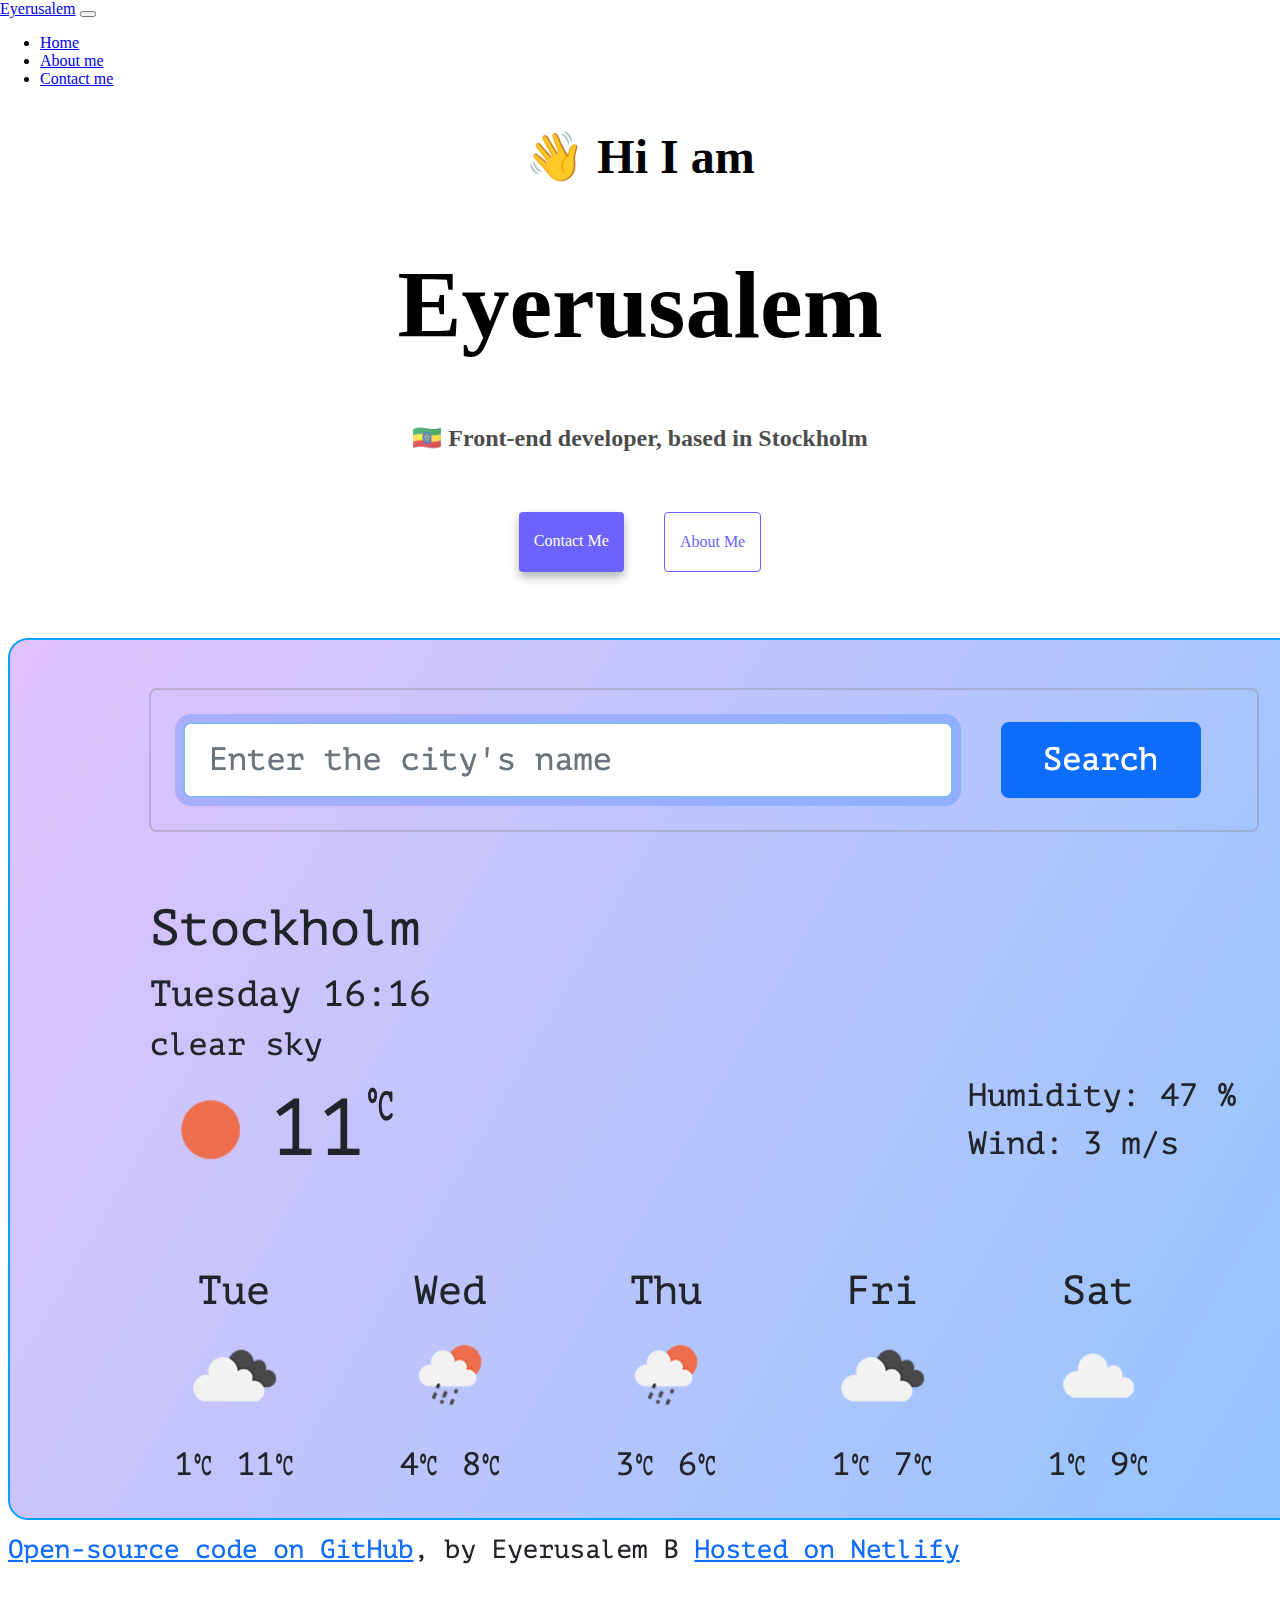
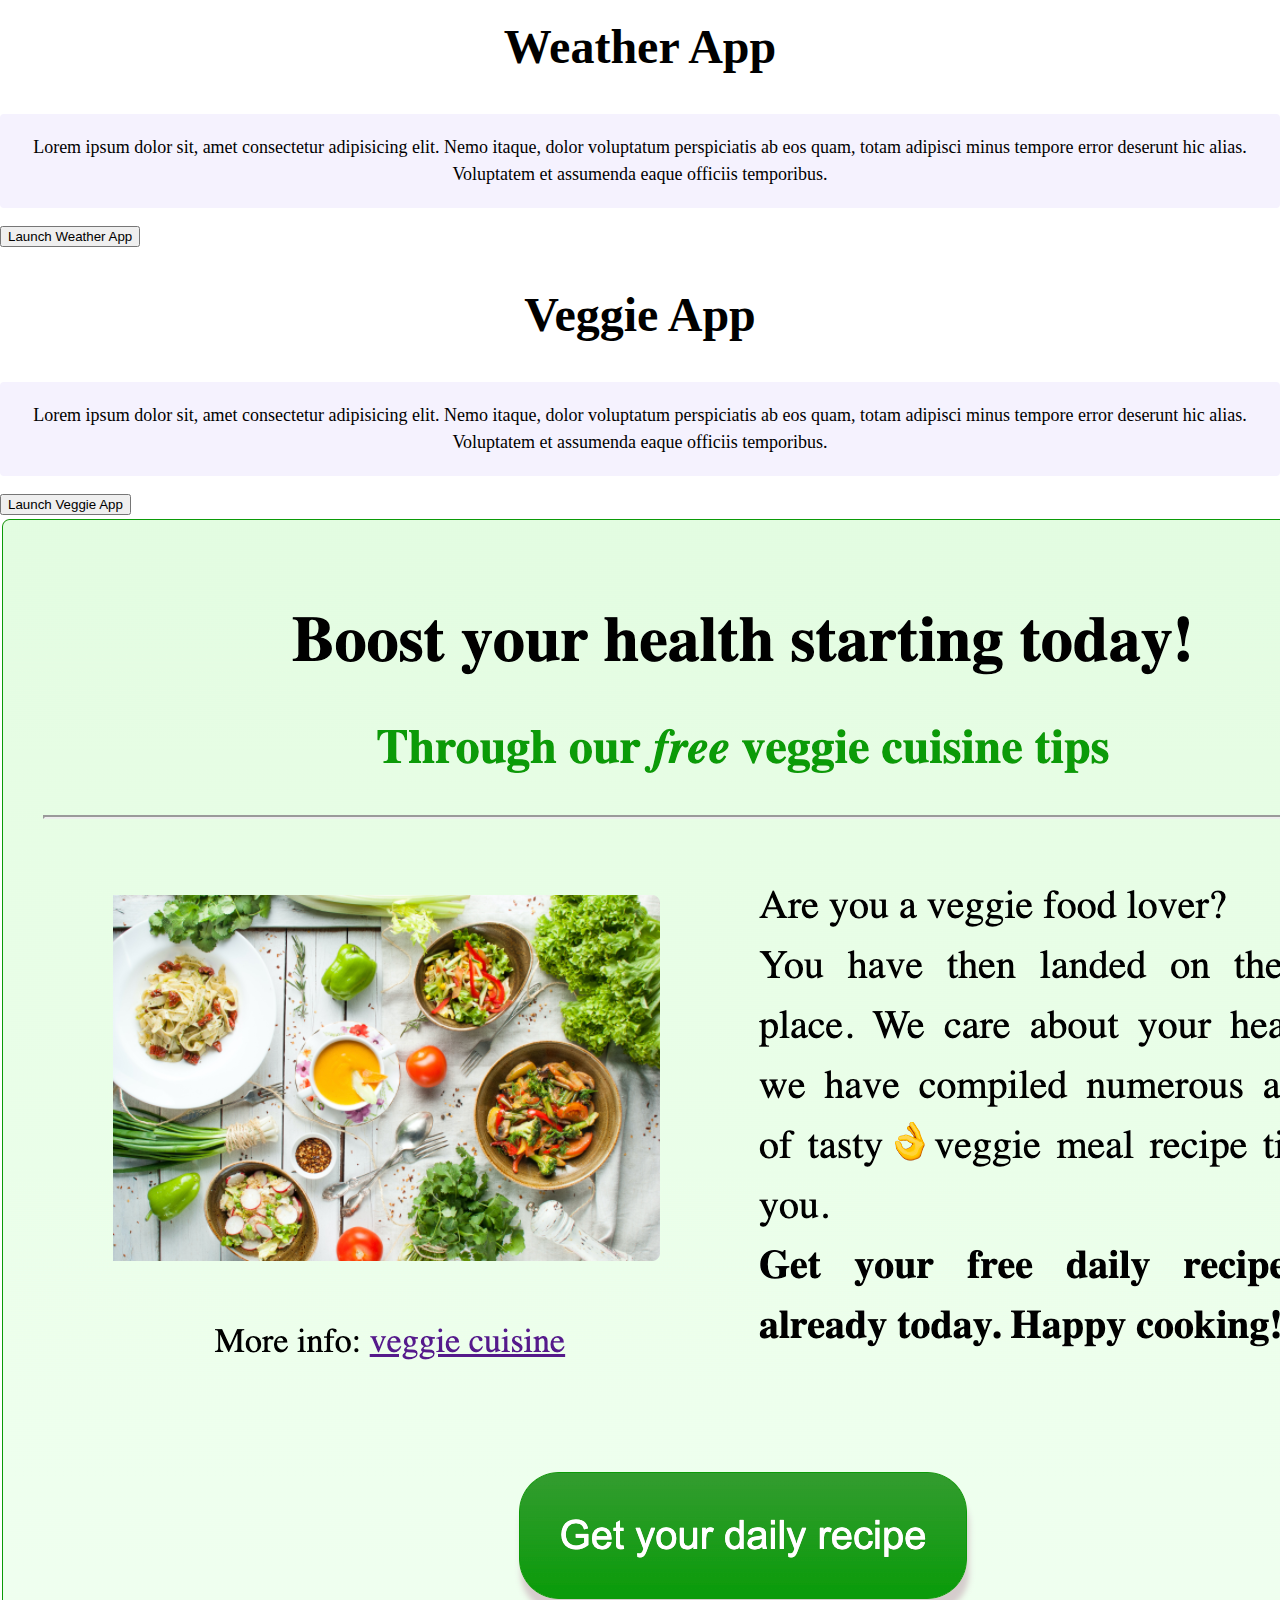
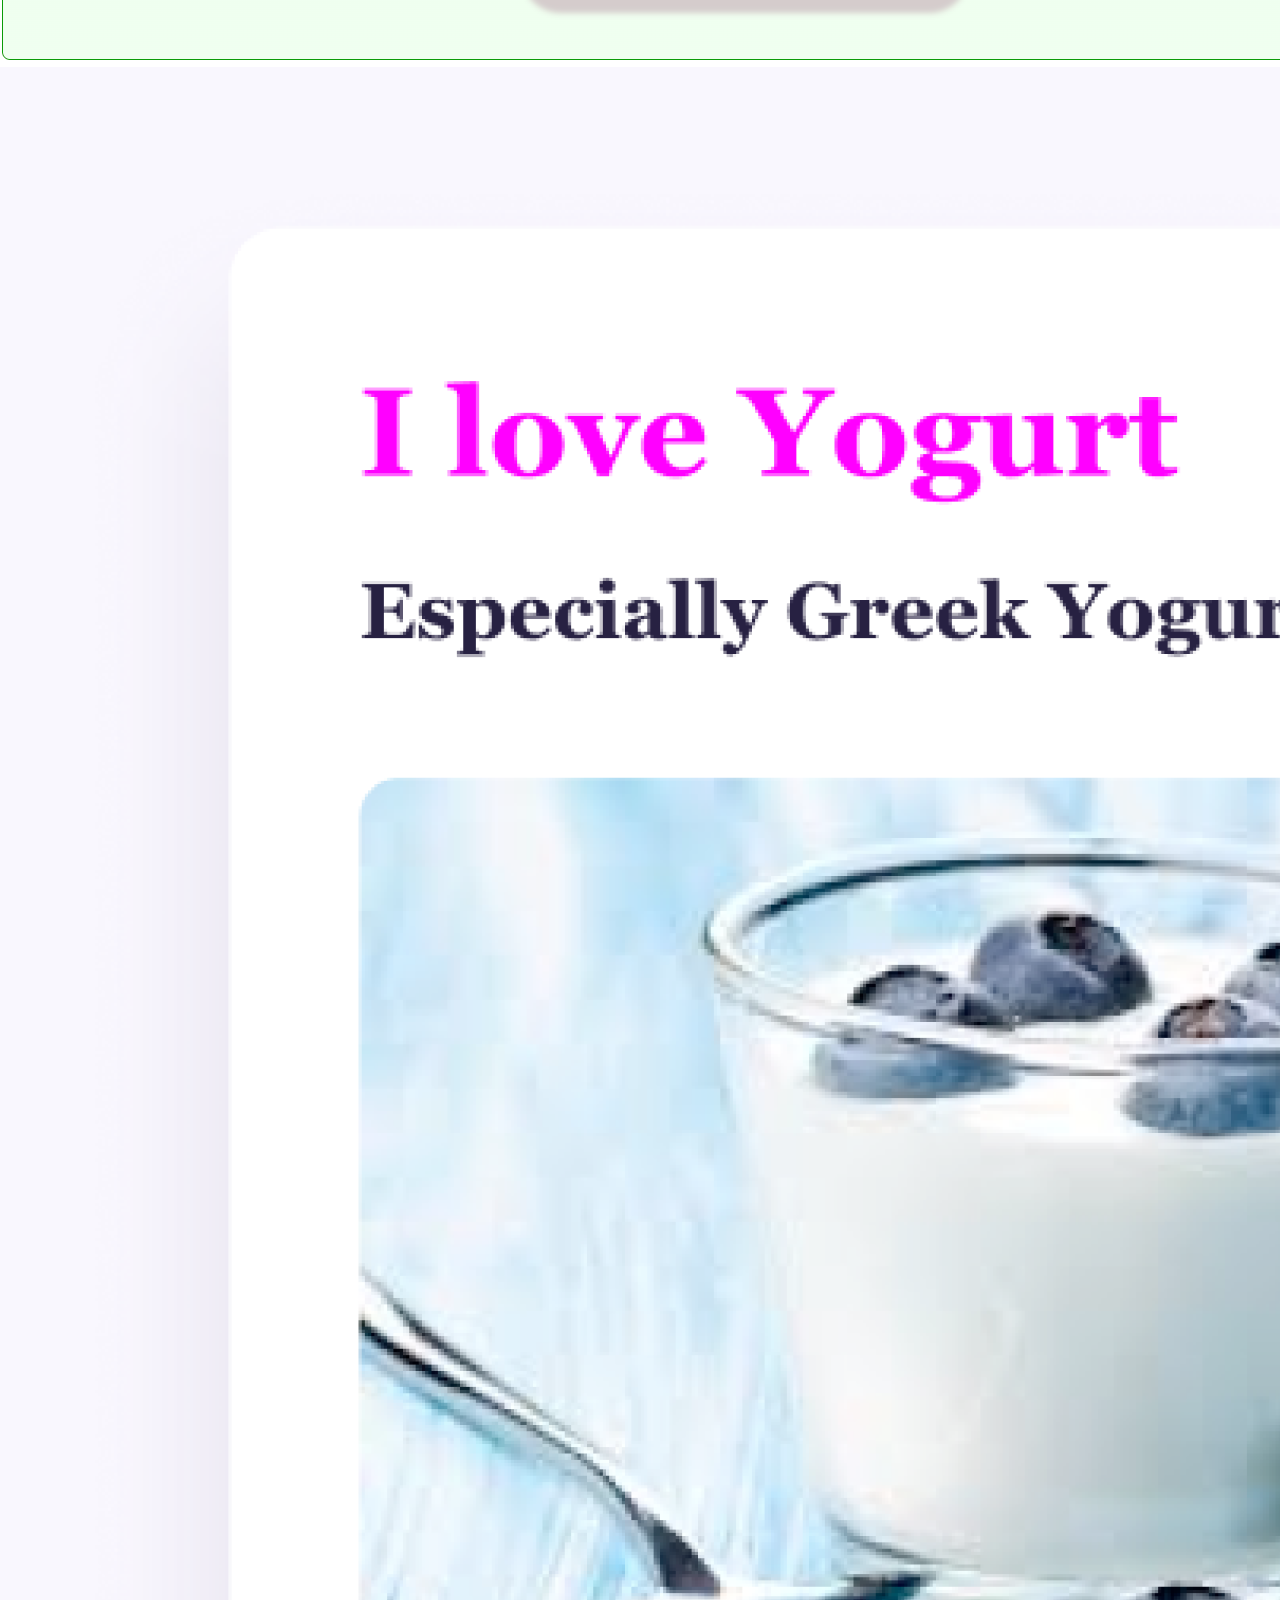
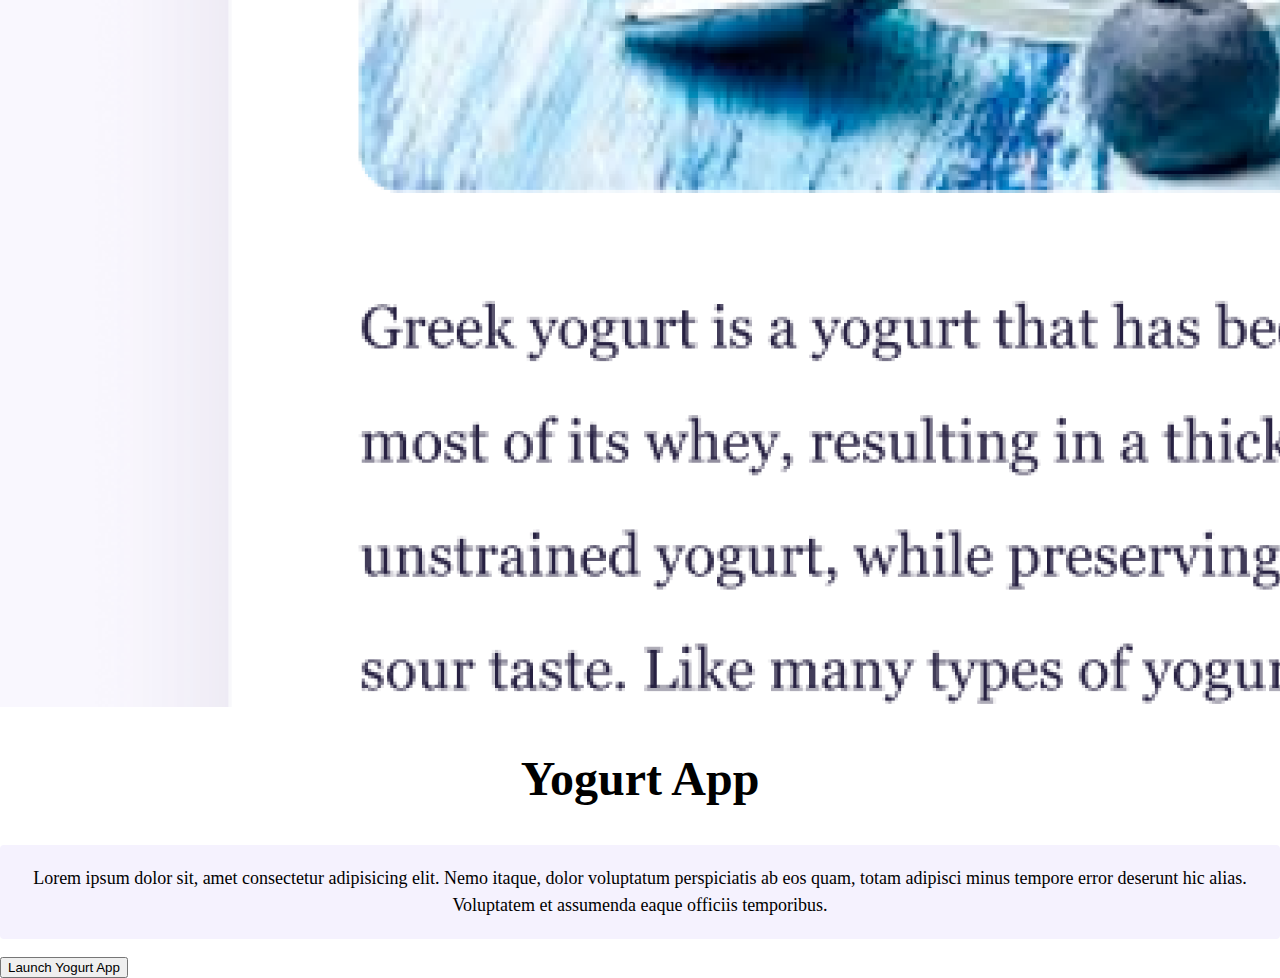
==== index.html @ 7f1671b4 "added SEO features" ====
<!DOCTYPE html>
<html lang="en">
  <head>
    <meta charset="UTF-8" />
    <meta http-equiv="X-UA-Compatible" content="IE=edge" />
    <meta name="viewport" content="width=device-width, initial-scale=1.0" />
    <meta name="description" content="Front-end developer based in Stockholm" />
    <link
      href="https://cdn.jsdelivr.net/npm/bootstrap@5.1.3/dist/css/bootstrap.min.css"
      rel="stylesheet"
      integrity="sha384-1BmE4kWBq78iYhFldvKuhfTAU6auU8tT94WrHftjDbrCEXSU1oBoqyl2QvZ6jIW3"
      crossorigin="anonymous"
    />
    <script
      src="https://cdn.jsdelivr.net/npm/bootstrap@5.1.3/dist/js/bootstrap.bundle.min.js"
      integrity="sha384-ka7Sk0Gln4gmtz2MlQnikT1wXgYsOg+OMhuP+IlRH9sENBO0LRn5q+8nbTov4+1p"
      crossorigin="anonymous"
    ></script>
    <title>Front-end developer</title>
    <link rel="stylesheet" href="/css/styles.css" />
  </head>
  <body>
    <nav
      class="navbar navbar-expand-lg navbar-light bg-light sticky-sm-top ps-5"
    >
      <div class="container-fluid">
        <a class="navbar-brand" href="#" title="Navigation bar">Eyerusalem</a>
        <button
          class="navbar-toggler"
          type="button"
          data-bs-toggle="collapse"
          data-bs-target="#navbarNav"
          aria-controls="navbarNav"
          aria-expanded="false"
          aria-label="Toggle navigation"
        >
          <span class="navbar-toggler-icon"></span>
        </button>
        <div class="collapse navbar-collapse" id="navbarNav">
          <ul class="navbar-nav">
            <li class="nav-item">
              <a
                class="nav-link active"
                aria-current="page"
                href="/"
                title="link to homepage"
                >Home</a
              >
            </li>
            <li class="nav-item">
              <a
                class="nav-link"
                href="/about.html"
                title="link to about me page"
                >About me</a
              >
            </li>
            <li class="nav-item">
              <a
                class="nav-link"
                href="/about.html#contact"
                title="link to contact me page"
                >Contact me</a
              >
            </li>
          </ul>
        </div>
      </div>
    </nav>
    <h2 class="mt-5">👋 Hi I am</h2>
    <h1>Eyerusalem</h1>
    <h3>🇪🇹 Front-end developer, based in Stockholm</h3>
    <div class="navigation-links">
      <a
        href="/about.html#contact"
        class="contact-link"
        title="clickable button directing to contact me page"
        >Contact me</a
      >
      <a
        href="/about.html"
        class="about-link"
        title="clickable button directing to about me page"
        >About me</a
      >
    </div>
    <div class="container">
      <div class="row">
        <div class="col-sm-6">
          <img
            src="/images/weatherApp.png"
            alt="weather app"
            class="img-fluid shadow-sm border p-2 rounded"
          />
        </div>
        <div class="col-sm-6">
          <h2 class="mb-3">Weather App</h2>
          <p>
            Lorem ipsum dolor sit, amet consectetur adipisicing elit. Nemo
            itaque, dolor voluptatum perspiciatis ab eos quam, totam adipisci
            minus tempore error deserunt hic alias. Voluptatem et assumenda
            eaque officiis temporibus.
          </p>
          <button
            class="btn btn-primary shadow-sm p-3 rounded-3 mt-3"
            id="weather"
          >
            Launch Weather App
          </button>
        </div>
      </div>

      <div class="row mt-5">
        <div class="col-sm-6">
          <h2 class="mb-3">Veggie App</h2>
          <p>
            Lorem ipsum dolor sit, amet consectetur adipisicing elit. Nemo
            itaque, dolor voluptatum perspiciatis ab eos quam, totam adipisci
            minus tempore error deserunt hic alias. Voluptatem et assumenda
            eaque officiis temporibus.
          </p>
          <button
            class="btn btn-primary shadow-sm p-3 rounded-3 mt-3"
            id="veggie"
          >
            Launch Veggie App
          </button>
        </div>
        <div class="col-sm-6">
          <img
            src="/images/veggieCuisine.png"
            alt="veggie App"
            class="img-fluid shadow-sm border p-2 rounded"
          />
        </div>
      </div>

      <div class="row mt-5">
        <div class="col-sm-6">
          <img
            src="/images/yogurt.png"
            alt="yogurt app"
            class="img-fluid shadow-sm border p-2 rounded"
          />
        </div>
        <div class="col-sm-6">
          <h2 class="mb-3">Yogurt App</h2>
          <p>
            Lorem ipsum dolor sit, amet consectetur adipisicing elit. Nemo
            itaque, dolor voluptatum perspiciatis ab eos quam, totam adipisci
            minus tempore error deserunt hic alias. Voluptatem et assumenda
            eaque officiis temporibus.
          </p>
          <button
            class="btn btn-primary shadow-sm p-3 rounded-3 mt-3 ms-5"
            id="yoghurt"
          >
            Launch Yogurt App
          </button>
        </div>
      </div>
    </div>
  </body>
</html>
---- css/styles.css ----
:root {
  --primary-color: #6c63ff;
  --secondary-color: #f5f2fe;
  --box-shadow: 0 5px 10px rgba(0, 0, 0, 0.3);
}

body {
  margin: auto;
}

h1,
h2,
h3 {
  text-align: center;
}

h1 {
  font-size: 96px;
}

h2 {
  font-size: 48px;
}

h3 {
  font-size: 24px;
  opacity: 0.7;
}

p {
  background: var(--secondary-color);
  padding: 20px;
  border-radius: 4px;
  font-size: 18px;
  line-height: 1.5;
  text-align: center;
}
@media (max-width: 600px) {
  h1 {
    font-size: 60px;
  }
}
.navigation-links {
  display: flex;
  margin-top: 40px;
  justify-content: center;
}

.navigation-links a {
  margin: 20px;
  border-radius: 4px;
  padding: 20px 15px;
  text-decoration: none;
  text-transform: capitalize;
}

.contact-link {
  background: var(--primary-color);
  box-shadow: var(--box-shadow);
  color: white;
}

.about-link {
  color: var(--primary-color);
  border: 1px solid var(--primary-color);
}

.homepage-link {
  color: var(--primary-color);
  text-align: center;
  display: block;
}

.about-paragraphs {
  background: none;
  margin: 20px 0;
}

.about-paragraphs p {
  margin: 10px;
}

.email-link {
  display: flex;
  justify-content: center;
  color: var(--primary-color);
  font-size: 28px;
  text-decoration: none;
}

.email-link:hover {
  text-decoration: underline;
}

.container {
  margin-top: 40px;
}
.weatherApp {
  text-align: left;
}
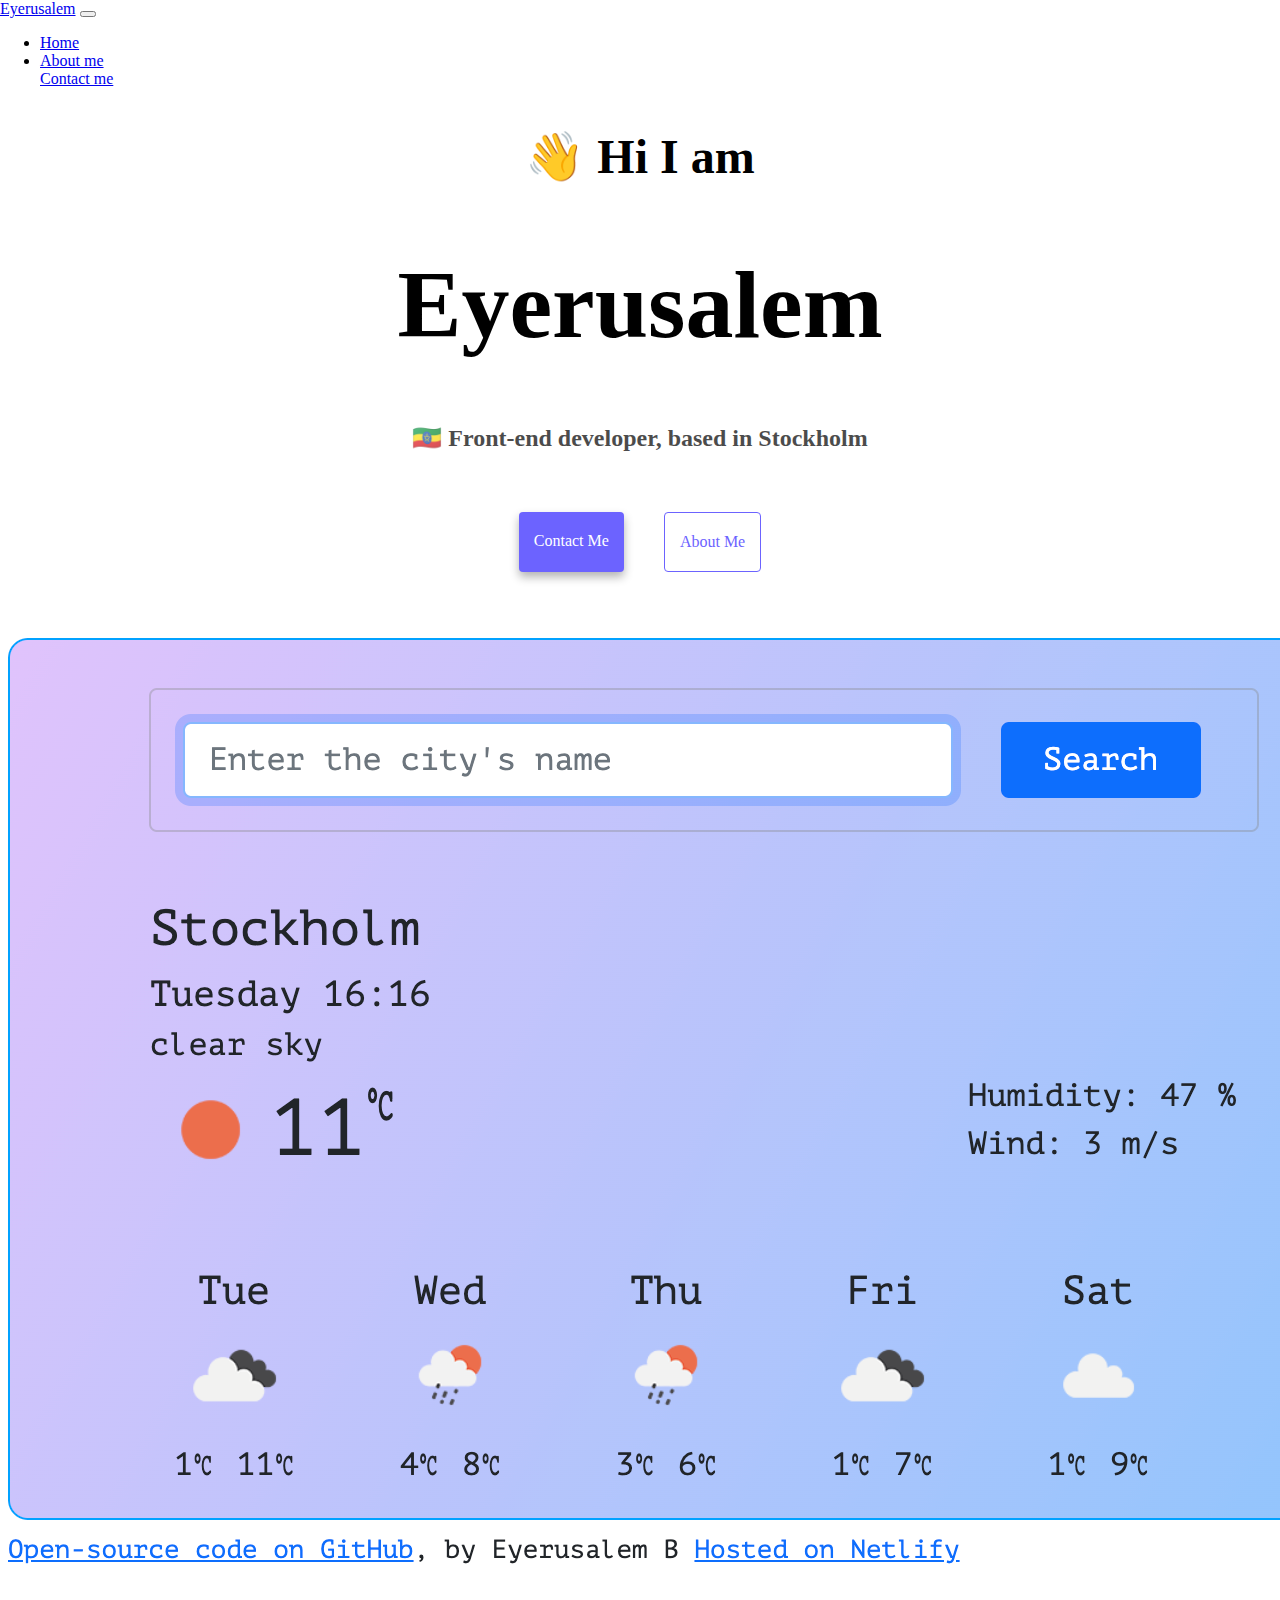
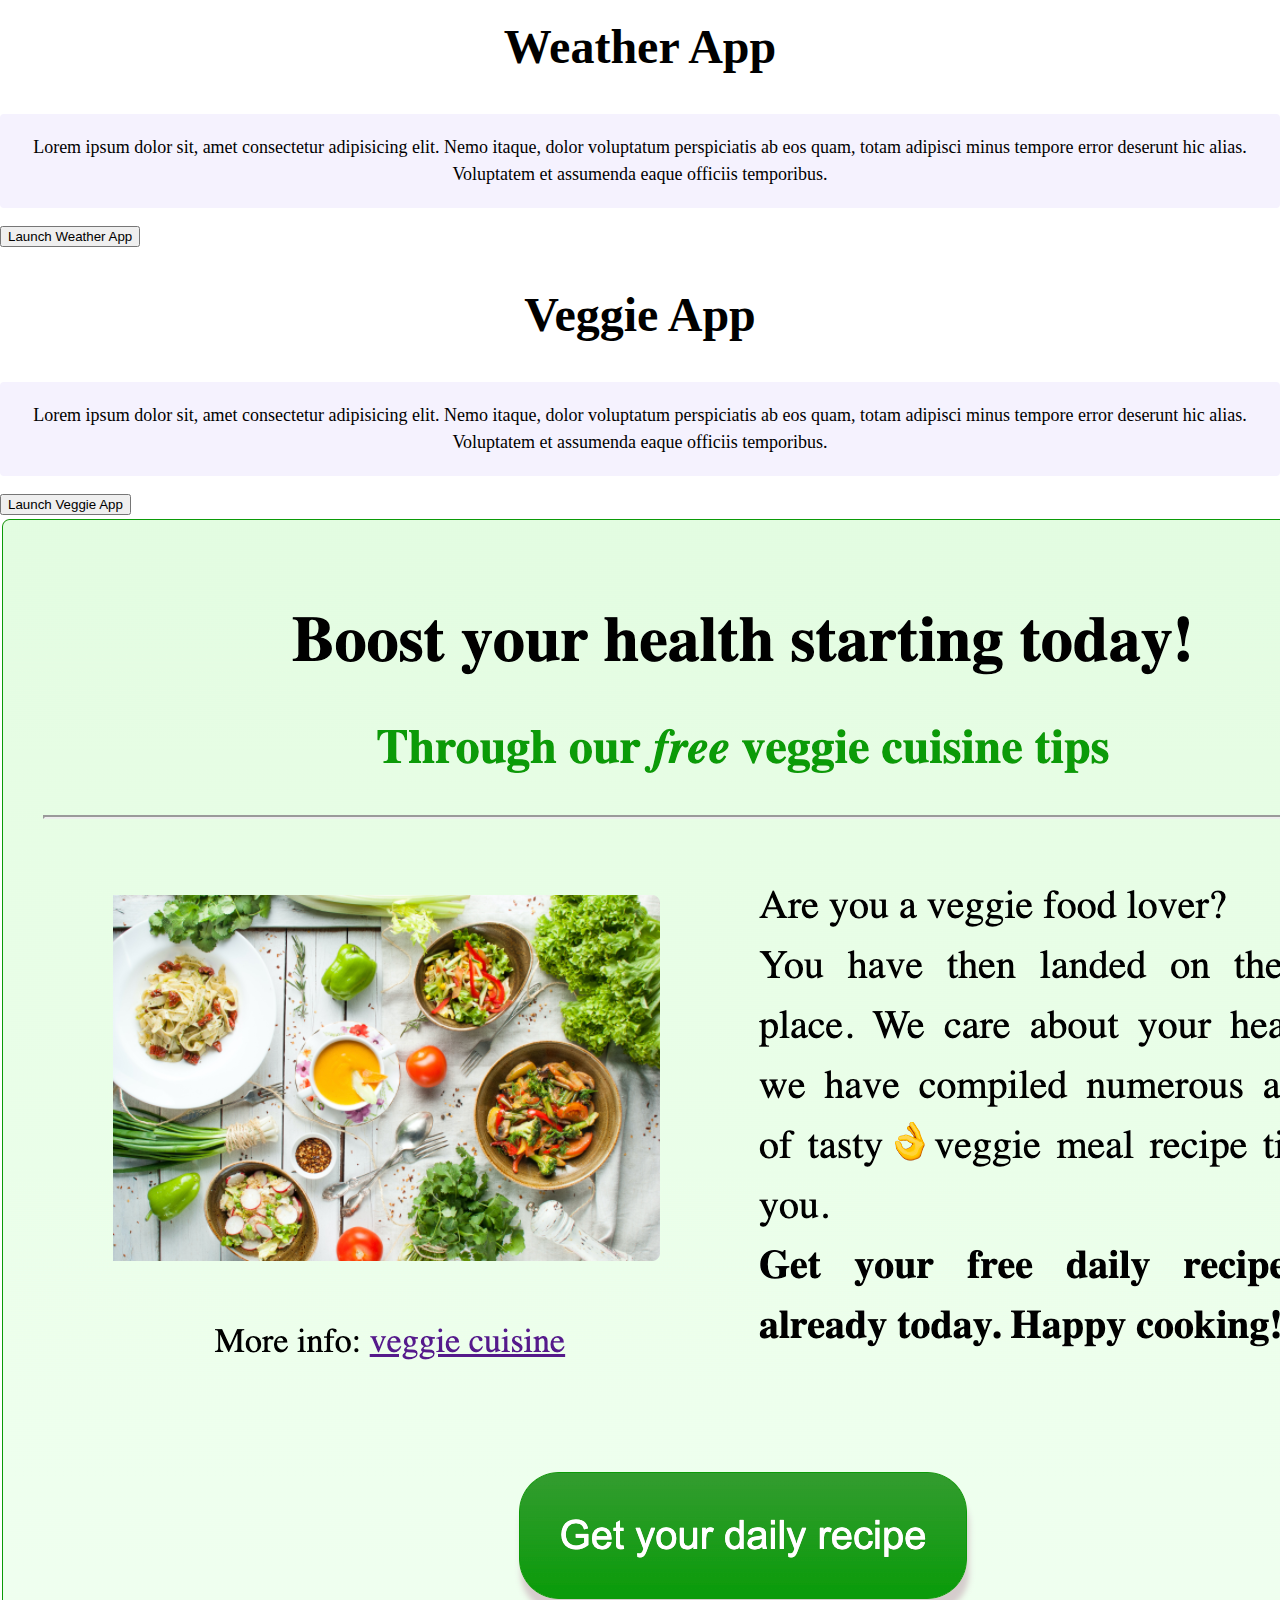
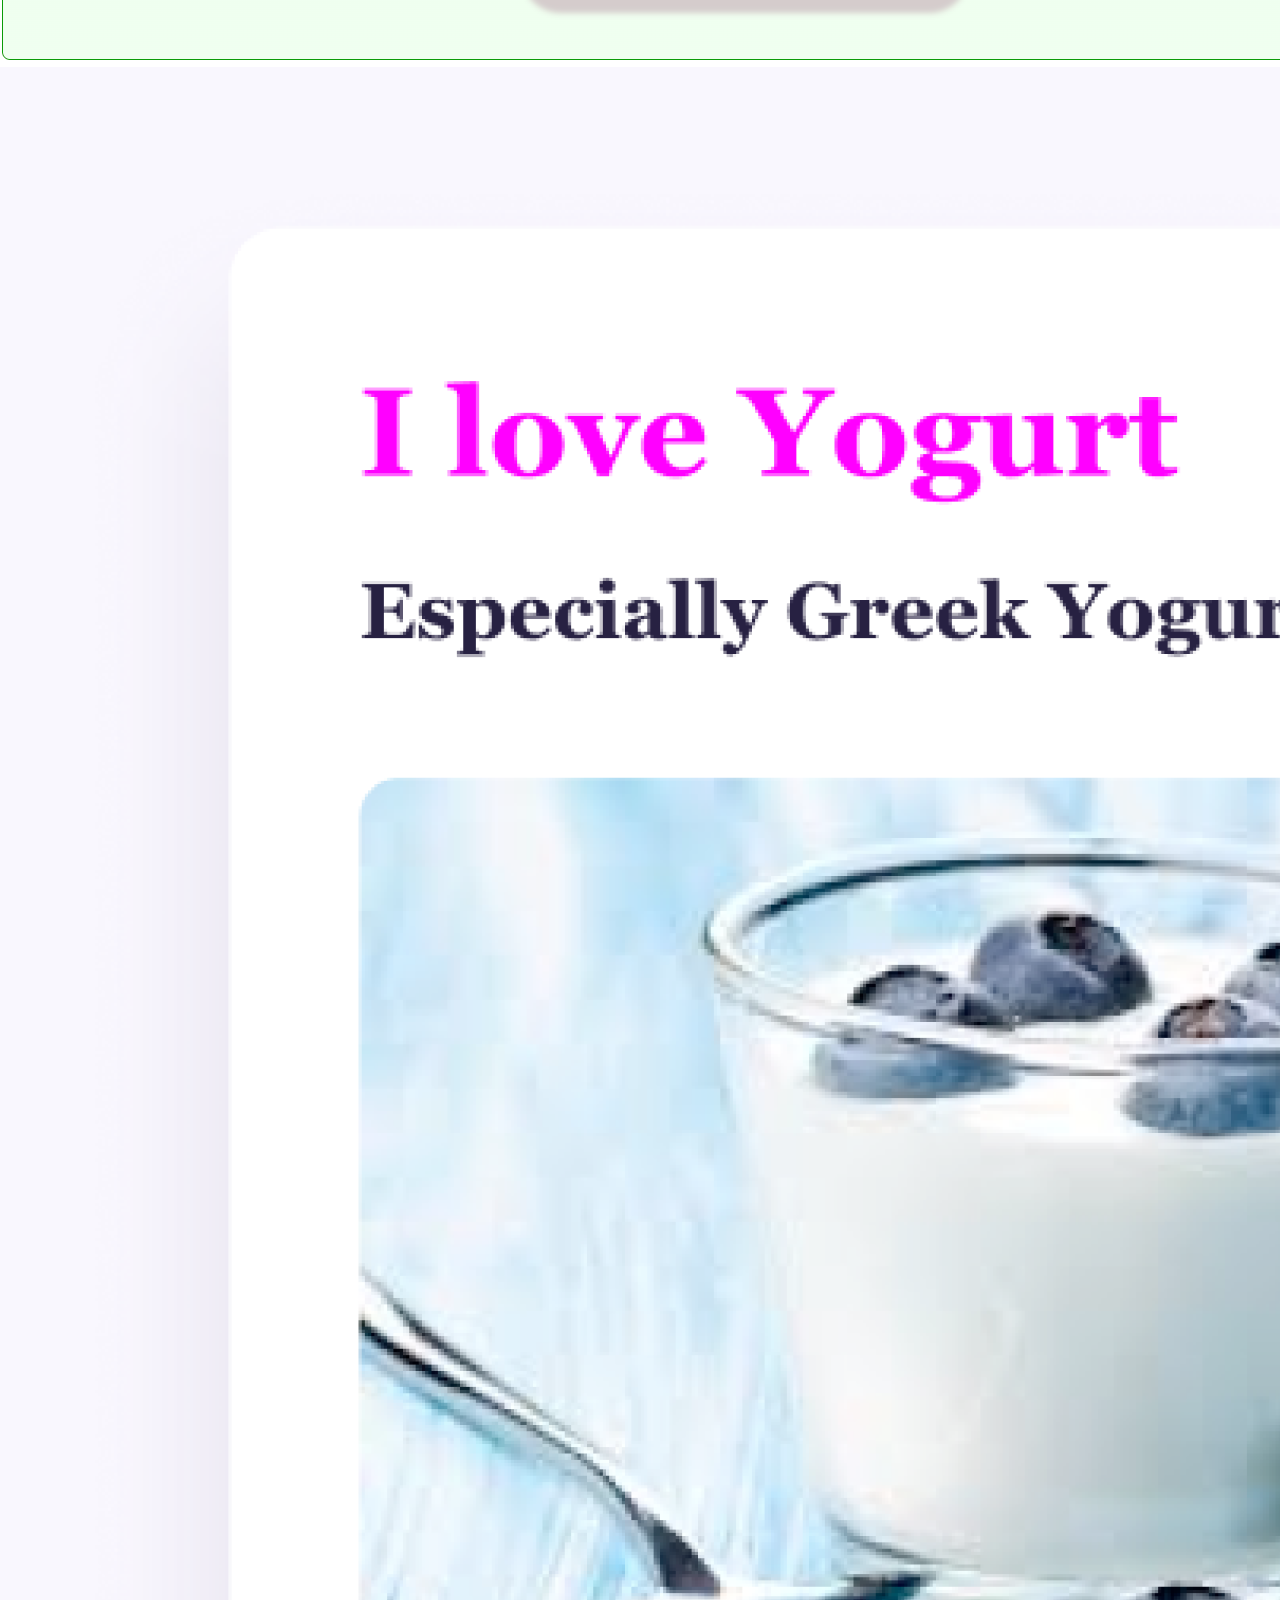
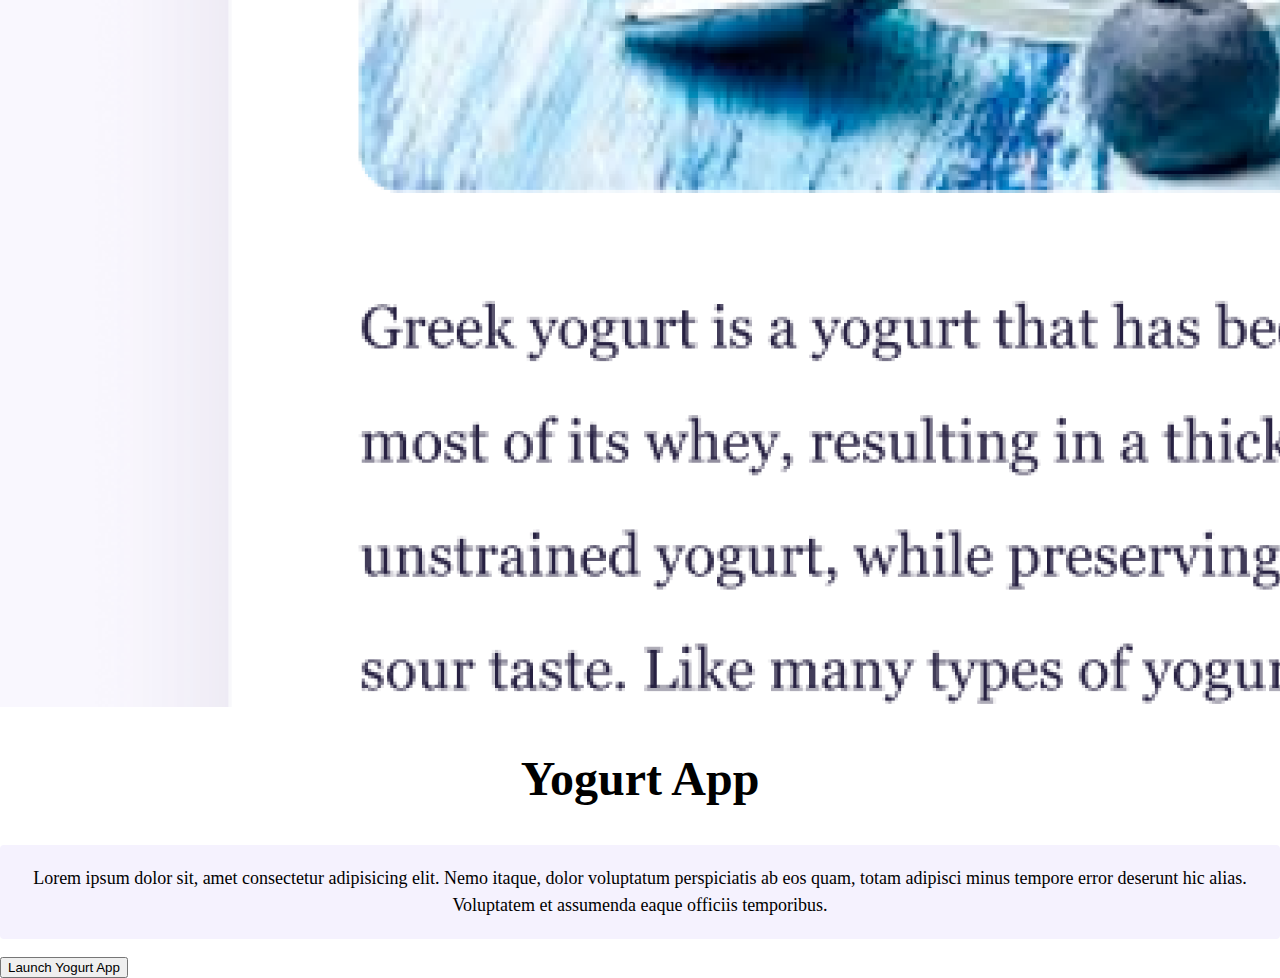
==== commit a221cef0: "updated CSS file" ====
--- a/index.html
+++ b/index.html
@@ -55,7 +55,6 @@
                 >About me</a
               >
             </li>
-            <li class="nav-item">
               <a
                 class="nav-link"
                 href="/about.html#contact"
@@ -91,6 +90,7 @@
             src="/images/weatherApp.png"
             alt="weather app"
             class="img-fluid shadow-sm border p-2 rounded"
+            id="homepageImages"
           />
         </div>
         <div class="col-sm-6">
@@ -131,6 +131,7 @@
             src="/images/veggieCuisine.png"
             alt="veggie App"
             class="img-fluid shadow-sm border p-2 rounded"
+            id="homepageImages"
           />
         </div>
       </div>
@@ -141,6 +142,7 @@
             src="/images/yogurt.png"
             alt="yogurt app"
             class="img-fluid shadow-sm border p-2 rounded"
+            id="homepageImages"
           />
         </div>
         <div class="col-sm-6">
@@ -152,7 +154,7 @@
             eaque officiis temporibus.
           </p>
           <button
-            class="btn btn-primary shadow-sm p-3 rounded-3 mt-3 ms-5"
+            class="btn btn-primary shadow-sm p-3 rounded-3 mt-3"
             id="yoghurt"
           >
             Launch Yogurt App
--- a/css/styles.css
+++ b/css/styles.css
@@ -2,6 +2,7 @@
   --primary-color: #6c63ff;
   --secondary-color: #f5f2fe;
   --box-shadow: 0 5px 10px rgba(0, 0, 0, 0.3);
+  --text-align: center;
 }
 
 body {
@@ -37,7 +38,7 @@
 }
 @media (max-width: 600px) {
   h1 {
-    font-size: 60px;
+    font-size: 50px;
   }
 }
 .navigation-links {
@@ -58,11 +59,13 @@
   background: var(--primary-color);
   box-shadow: var(--box-shadow);
   color: white;
+  text-align: var(--text-align);
 }
 
 .about-link {
   color: var(--primary-color);
   border: 1px solid var(--primary-color);
+  text-align: var(--text-align);
 }
 
 .homepage-link {
@@ -73,7 +76,7 @@
 
 .about-paragraphs {
   background: none;
-  margin: 20px 0;
+  margin: 20px 120px;
 }
 
 .about-paragraphs p {
@@ -87,7 +90,11 @@
   font-size: 28px;
   text-decoration: none;
 }
-
+@media (max-width: 600px) {
+  .email-link {
+    font-size: 15px;
+  }
+}
 .email-link:hover {
   text-decoration: underline;
 }
@@ -98,3 +105,8 @@
 .weatherApp {
   text-align: left;
 }
+@media (max-width: 600px) {
+  #homepageImages {
+    display: none;
+  }
+}
